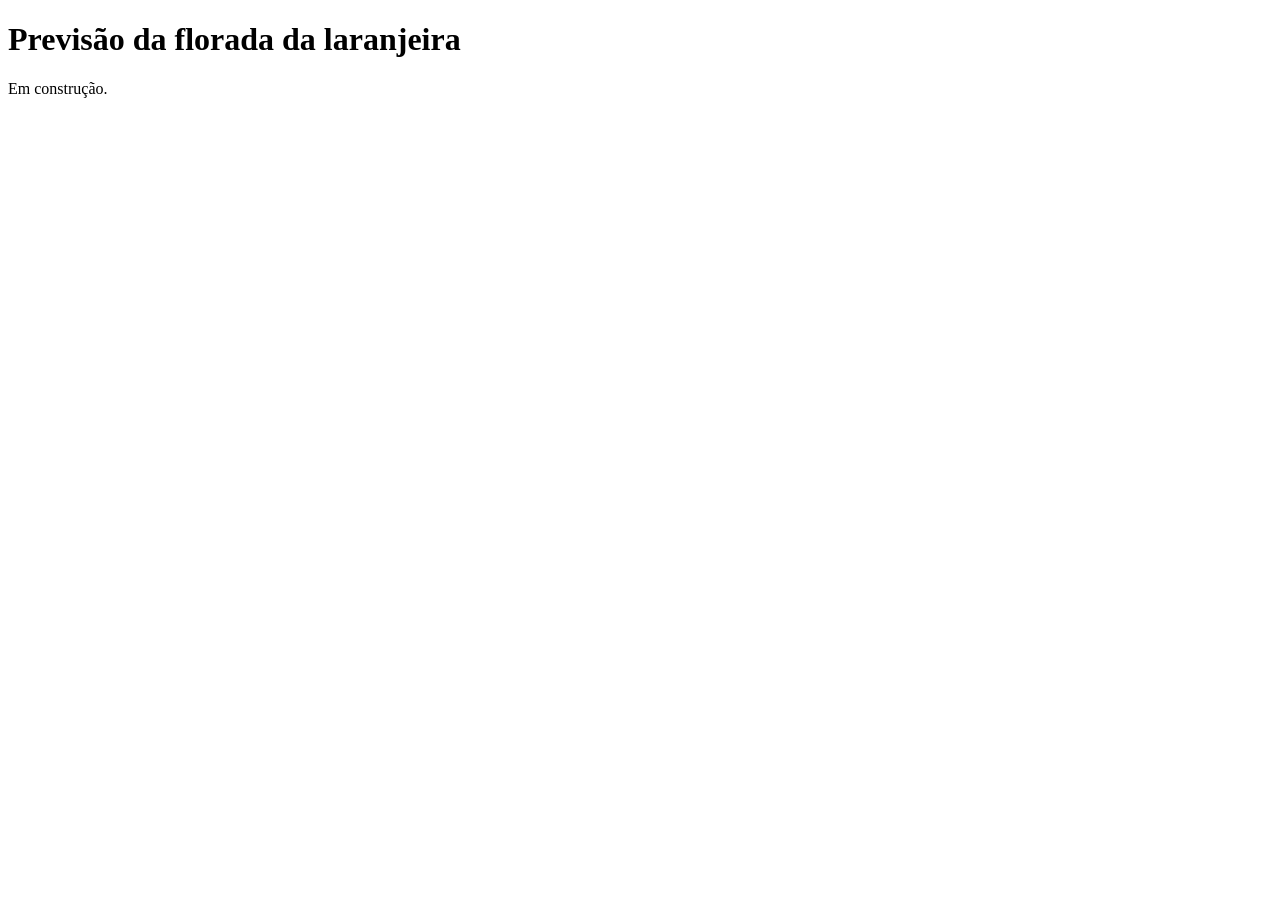
==== index.html @ 49bdb2ae "Estrutura inicial do projeto e casos de teste" ====
<!DOCTYPE html>
<html lang="pt-BR">
<head>
  <meta charset="UTF-8">
  <meta name="viewport" content="width=device-width, initial-scale=1.0">
  <title>Previsão da florada da laranjeira</title>
  <link rel="stylesheet" href="css/estilo.css">
</head>
<body>
  <h1>Previsão da florada da laranjeira</h1>
  <p>Em construção.</p>
  <script src="js/modelo.js"></script>
  <script src="js/app.js"></script>
</body>
</html>
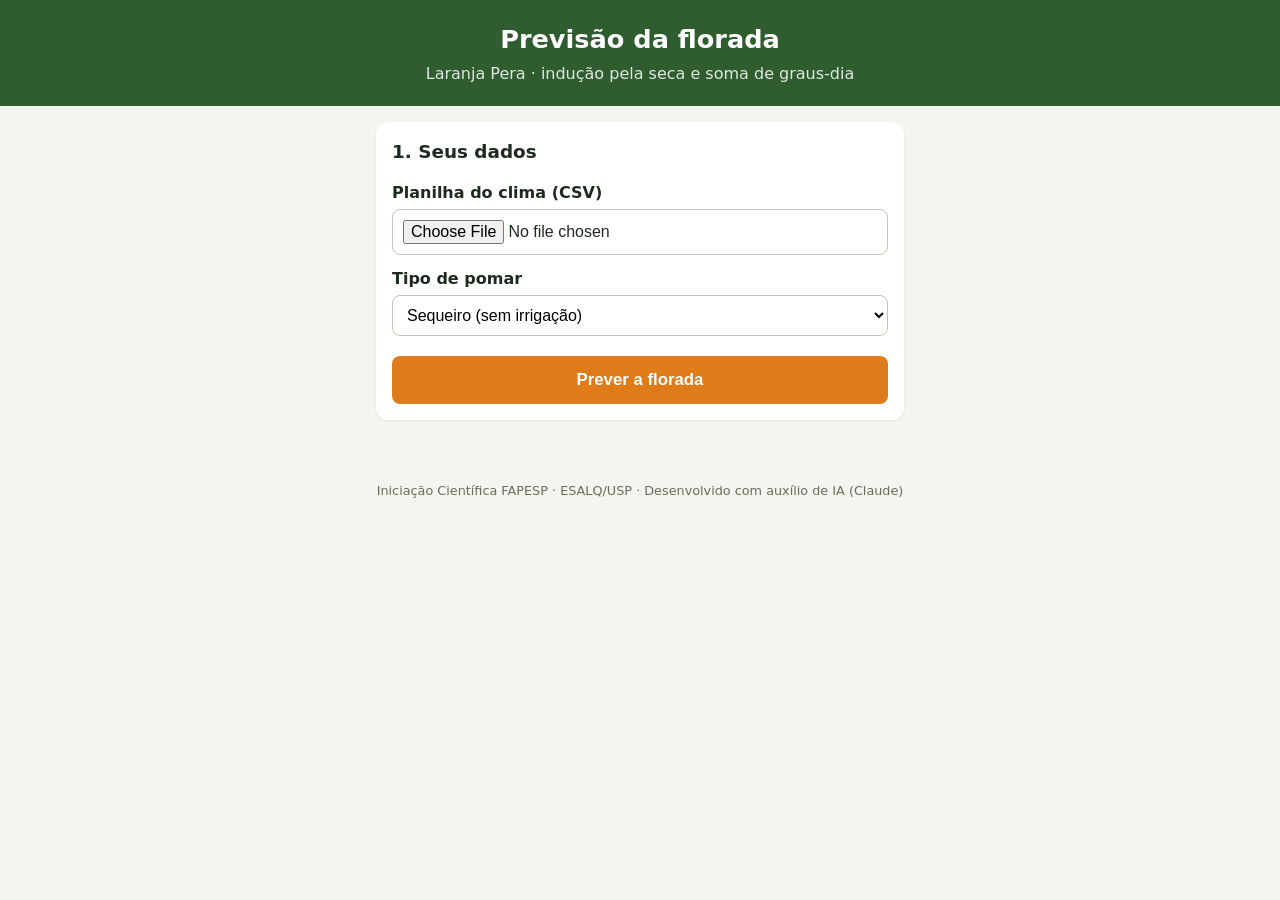
==== commit 92a5a69d: "Passo 1.2: leitura do CSV do clima" ====
--- a/index.html
+++ b/index.html
@@ -3,13 +3,43 @@
 <head>
   <meta charset="UTF-8">
   <meta name="viewport" content="width=device-width, initial-scale=1.0">
-  <title>Previsão da florada da laranjeira</title>
+  <title>Previsão da florada – laranja Pera</title>
   <link rel="stylesheet" href="css/estilo.css">
 </head>
 <body>
-  <h1>Previsão da florada da laranjeira</h1>
-  <p>Em construção.</p>
+  <header>
+    <h1>Previsão da florada</h1>
+    <p>Laranja Pera · indução pela seca e soma de graus-dia</p>
+  </header>
+
+  <main>
+    <section class="cartao">
+      <h2>1. Seus dados</h2>
+
+      <label for="arquivo">Planilha do clima (CSV)</label>
+      <input type="file" id="arquivo" accept=".csv">
+
+      <label for="tipo">Tipo de pomar</label>
+      <select id="tipo">
+        <option value="sequeiro">Sequeiro (sem irrigação)</option>
+        <option value="irrigado">Irrigado por gotejo</option>
+      </select>
+
+      <button id="botao-prever">Prever a florada</button>
+    </section>
+
+    <section class="cartao" id="resultado" hidden>
+      <h2>2. Resultado</h2>
+      <p id="texto-resultado"></p>
+    </section>
+  </main>
+
+  <footer>
+    <p>Iniciação Científica FAPESP · ESALQ/USP · Desenvolvido com auxílio de IA (Claude)</p>
+  </footer>
+
   <script src="js/modelo.js"></script>
+  <script src="js/leitura.js"></script>
   <script src="js/app.js"></script>
 </body>
-</html>
+</html>
--- a/css/estilo.css
+++ b/css/estilo.css
@@ -0,0 +1,69 @@
+* { box-sizing: border-box; }
+
+body {
+  margin: 0;
+  font-family: system-ui, -apple-system, "Segoe UI", Roboto, sans-serif;
+  background: #f6f4ee;
+  color: #1f2a1f;
+  line-height: 1.5;
+}
+
+header {
+  background: #2f5d2f;
+  color: #ffffff;
+  padding: 20px 16px;
+  text-align: center;
+}
+header h1 { margin: 0; font-size: 1.6rem; }
+header p  { margin: 4px 0 0; opacity: 0.85; }
+
+main {
+  max-width: 560px;          /* no computador, a tela não fica larga demais */
+  margin: 0 auto;
+  padding: 16px;
+}
+
+.cartao {
+  background: #ffffff;
+  border-radius: 12px;
+  padding: 16px;
+  margin-bottom: 16px;
+  box-shadow: 0 1px 3px rgba(0, 0, 0, 0.08);
+}
+.cartao h2 { margin-top: 0; font-size: 1.15rem; }
+
+label {
+  display: block;
+  font-weight: 600;
+  margin: 12px 0 4px;
+}
+
+input[type="file"], select {
+  width: 100%;
+  padding: 10px;
+  font-size: 1rem;
+  border: 1px solid #c9c4b5;
+  border-radius: 8px;
+  background: #ffffff;
+}
+
+button {
+  width: 100%;
+  margin-top: 20px;
+  padding: 14px;
+  font-size: 1.05rem;
+  font-weight: 700;
+  color: #ffffff;
+  background: #e07b1a;       /* laranja */
+  border: none;
+  border-radius: 8px;
+  cursor: pointer;
+}
+button:hover { background: #c56912; }
+
+footer {
+  text-align: center;
+  font-size: 0.8rem;
+  color: #6b6b5e;
+  padding: 16px;
+}
